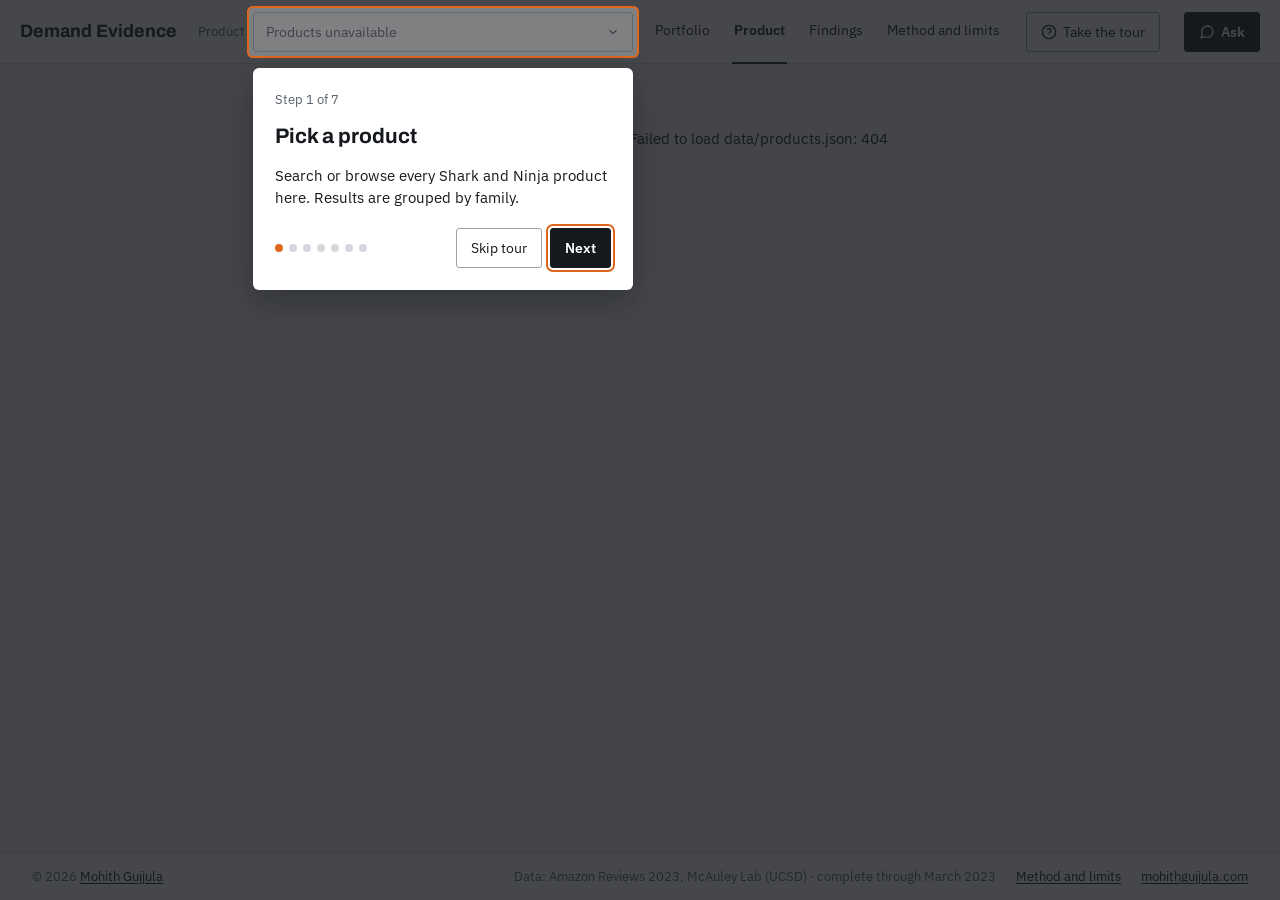
==== web/index.html @ 3b313f07 "Initial public release of Demand Evidence Pipeline, matcher evaluation, event tests, static front en" ====
<!doctype html>
<html lang="en">
<head>
<meta charset="utf-8">
<meta name="viewport" content="width=device-width, initial-scale=1">
<title>Demand Evidence</title>
<meta name="description" content="Evidence of what moved Amazon demand for Shark and Ninja products, and what did not.">
<link rel="preconnect" href="https://fonts.googleapis.com">
<link rel="preconnect" href="https://fonts.gstatic.com" crossorigin>
<link href="https://fonts.googleapis.com/css2?family=Archivo:wght@600;700&family=IBM+Plex+Mono:wght@400;500&family=IBM+Plex+Sans:wght@400;500;600&display=swap" rel="stylesheet">
<link rel="stylesheet" href="app.css?v=202609232241">
</head>
<body>
<div class="app-shell">
  <header class="site-header">
    <span class="wordmark">Demand Evidence</span>
    <div class="picker-slot">
      <div id="picker-root"></div>
    </div>
    <nav class="site-nav" aria-label="Sections">
      <a href="#/" data-route="/">Portfolio</a>
      <a href="#/product" data-route="/product">Product</a>
      <a href="#/findings" data-route="/findings">Findings</a>
      <a href="#/method" data-route="/method">Method and limits</a>
    </nav>
    <button type="button" id="tour-btn" class="btn btn-ghost">
      <svg width="16" height="16" viewBox="0 0 24 24" fill="none" stroke="currentColor" stroke-width="2" aria-hidden="true"><circle cx="12" cy="12" r="10"/><path d="M9.1 9a3 3 0 0 1 5.8 1c0 2-3 2.5-3 4.5"/><path d="M12 17.5h.01"/></svg>
      Take the tour
    </button>
    <button type="button" id="ask-btn" class="btn btn-primary">
      <svg width="16" height="16" viewBox="0 0 24 24" fill="none" stroke="currentColor" stroke-width="2" aria-hidden="true"><path d="M21 11.5a8.38 8.38 0 0 1-.9 3.8 8.5 8.5 0 0 1-7.6 4.7 8.38 8.38 0 0 1-3.8-.9L3 21l1.9-5.7a8.38 8.38 0 0 1-.9-3.8 8.5 8.5 0 0 1 4.7-7.6 8.38 8.38 0 0 1 3.8-.9h.5a8.48 8.48 0 0 1 8 8v.5z"/></svg>
      Ask
    </button>
  </header>

  <main id="page-root" tabindex="-1"></main>

  <footer class="site-footer">
    <span>&copy; 2026 <a href="https://mohithgujjula.com">Mohith Gujjula</a></span>
    <span class="footer-right">
      <span>Data: Amazon Reviews 2023, McAuley Lab (UCSD) &middot; complete through <span id="footer-complete-through">March 2023</span></span>
      <a href="#/method">Method and limits</a>
      <a href="https://mohithgujjula.com">mohithgujjula.com</a>
    </span>
  </footer>
</div>

<div id="chat-root"></div>
<div id="tour-root"></div>

<script type="module" src="app.js?v=202609232241"></script>
</body>
</html>
---- web/app.css ----
:root {
  --ink: #16191D;
  --graphite: #3A4048;
  --steel: #8DBBF0;
  --hairline: #D5D9DE;
  --muted: #58606A;
  --tag-orange: #E0661B;
  --paper: #F4F5F7;
  --hatch: #C3C9D0;
  --white: #ffffff;
  --grey-border: #9AA2AC;
  --row-hover: #EEF0F3;
  --focus: #E0661B;
  --radius-sm: 3px;
  --radius-md: 4px;
  --font-disp: 'Archivo', sans-serif;
  --font-sans: 'IBM Plex Sans', system-ui, sans-serif;
  --font-mono: 'IBM Plex Mono', ui-monospace, monospace;
}

* { box-sizing: border-box; }

html, body {
  margin: 0;
  padding: 0;
  background: var(--paper);
  color: var(--ink);
  font-family: var(--font-sans);
  font-size: 14px;
  line-height: 1.5;
}

body { overflow-x: hidden; }

a { color: var(--ink); text-decoration: underline; text-underline-offset: 2px; }
a:hover { color: var(--tag-orange); }
a:focus-visible,
button:focus-visible,
select:focus-visible,
input:focus-visible,
[tabindex]:focus-visible {
  outline: 2px solid var(--focus);
  outline-offset: 2px;
}

h1, h2, h3 { font-family: var(--font-disp); font-weight: 700; text-wrap: balance; margin: 0; }

.mono { font-family: var(--font-mono); font-variant-numeric: tabular-nums; }

button, select, input {
  font-family: var(--font-sans);
  font-size: 14px;
  color: var(--ink);
}

select, input[type="text"], input[type="search"], input[type="email"] {
  height: 40px;
  border: 1px solid var(--grey-border);
  border-radius: var(--radius-sm);
  background: var(--white);
  padding: 0 10px;
}

button {
  height: 40px;
  border-radius: var(--radius-sm);
  cursor: pointer;
  background: var(--white);
  border: 1px solid var(--grey-border);
}
button:disabled { cursor: not-allowed; opacity: 0.6; }

svg text { user-select: none; }

/* ---------- shell ---------- */
.app-shell {
  min-height: 100vh;
  display: flex;
  flex-direction: column;
}

.site-header {
  height: 64px;
  flex-shrink: 0;
  display: flex;
  align-items: center;
  gap: 24px;
  padding: 0 20px;
  background: var(--white);
  border-bottom: 1px solid var(--hairline);
  position: sticky;
  top: 0;
  z-index: 30;
}

.wordmark { font-family: var(--font-disp); font-size: 18px; font-weight: 700; white-space: nowrap; }

.picker-slot { flex-grow: 1; display: flex; justify-content: center; min-width: 0; }

.site-nav { display: flex; gap: 20px; }
.site-nav a {
  height: 64px;
  display: flex;
  align-items: center;
  padding: 0 2px;
  text-decoration: none;
  font-size: 14px;
  font-weight: 400;
  border-bottom: 2px solid transparent;
  white-space: nowrap;
}
.site-nav a:hover { color: var(--tag-orange); }
.site-nav a.active { font-weight: 600; border-bottom-color: var(--ink); color: var(--ink); }

.btn { display: inline-flex; align-items: center; gap: 6px; padding: 0 14px; white-space: nowrap; }
.btn-ghost { background: var(--white); border: 1px solid var(--grey-border); color: var(--ink); }
.btn-primary { background: var(--ink); border: 1px solid var(--ink); color: var(--white); font-weight: 600; }
.btn-primary:hover { background: #262b32; }

#page-root { flex-grow: 1; padding: 24px 32px 40px; max-width: 1600px; width: 100%; margin: 0 auto; }
#page-root:focus { outline: none; }

.site-footer {
  height: auto;
  min-height: 48px;
  flex-shrink: 0;
  display: flex;
  align-items: center;
  justify-content: space-between;
  gap: 12px;
  flex-wrap: wrap;
  padding: 10px 32px;
  background: var(--white);
  border-top: 1px solid var(--hairline);
  font-size: 13px;
  color: var(--muted);
}
.footer-right { display: flex; gap: 20px; flex-wrap: wrap; }

/* ---------- product picker (combobox) ---------- */
.picker-wrap { position: relative; display: flex; align-items: center; gap: 8px; }
.picker-label { font-size: 13px; color: var(--muted); white-space: nowrap; }
.picker-btn {
  width: 380px;
  max-width: 46vw;
  display: flex;
  align-items: center;
  justify-content: space-between;
  gap: 8px;
  padding: 0 12px;
  border: 1px solid var(--grey-border);
  background: var(--white);
  text-align: left;
}
.picker-btn span.picker-btn-label { overflow: hidden; text-overflow: ellipsis; white-space: nowrap; }
.picker-btn[aria-expanded="true"] { border-color: var(--ink); }

.picker-panel[hidden] { display: none; }
.picker-panel {
  position: absolute;
  top: calc(100% + 4px);
  left: 61px;
  width: 420px;
  max-width: 90vw;
  max-height: 70vh;
  background: var(--white);
  border: 1px solid var(--hairline);
  border-radius: var(--radius-md);
  box-shadow: 0 8px 24px rgba(0,0,0,0.16);
  display: flex;
  flex-direction: column;
  z-index: 40;
}
.picker-search-area { padding: 12px; border-bottom: 1px solid var(--hairline); display: flex; flex-direction: column; gap: 8px; flex-shrink: 0; }
.picker-search-label { font-size: 13px; font-weight: 600; }
.picker-search-area input[type="search"] { width: 100%; }
.picker-filters { display: flex; gap: 16px; font-size: 13px; }
.picker-filters label { display: flex; align-items: center; gap: 6px; cursor: pointer; }
.picker-filters input { width: 16px; height: 16px; margin: 0; accent-color: var(--ink); }

.picker-list { overflow-y: auto; padding-bottom: 8px; }
.picker-list-head { display: flex; justify-content: space-between; padding: 8px 16px 0; font-size: 12px; color: var(--muted); }
.picker-group-label { padding: 10px 16px 4px; font-size: 13px; font-weight: 600; color: var(--muted); }
.picker-option {
  display: flex;
  justify-content: space-between;
  gap: 16px;
  padding: 8px 16px;
  background: var(--white);
  border-left: 3px solid transparent;
  cursor: pointer;
}
.picker-option:hover { background: var(--row-hover); }
.picker-option[aria-selected="true"] { background: var(--row-hover); border-left-color: var(--tag-orange); }
.picker-option-title { font-size: 14px; overflow: hidden; text-overflow: ellipsis; white-space: nowrap; }
.picker-option-count { font-size: 13px; color: var(--muted); flex-shrink: 0; }
.picker-refine { padding: 10px 16px 0; font-size: 13px; color: var(--muted); }
.picker-empty { padding: 16px; font-size: 13px; color: var(--muted); }

/* ---------- generic building blocks ---------- */
.card {
  background: var(--white);
  border: 1px solid var(--hairline);
  border-radius: var(--radius-md);
  padding: 18px 16px 12px;
}

.stat-tile {
  background: var(--white);
  border: 1px solid var(--hairline);
  border-radius: var(--radius-md);
  padding: 16px;
  display: flex;
  flex-direction: column;
  gap: 4px;
}
.stat-tile .stat-label { font-size: 13px; color: var(--muted); }
.stat-tile .stat-value { font-size: 26px; }
.stat-tile .stat-note { font-size: 12px; color: var(--muted); }
.stat-tile.stat-highlight { border-color: var(--tag-orange); }

.legend-row { display: flex; gap: 18px; margin-left: 12px; font-size: 12px; color: var(--muted); flex-wrap: wrap; }
.legend-swatch { display: inline-flex; align-items: center; gap: 6px; }
.legend-dot { width: 10px; height: 10px; display: inline-block; }
.legend-dash { width: 14px; border-top: 1.5px dashed var(--tag-orange); display: inline-block; }

/* verdict tag ("inspection tag" signature element) */
.verdict-tag {
  display: inline-flex;
  align-items: center;
  gap: 8px;
  height: 26px;
  padding: 0 12px 0 8px;
  border: 1.5px solid var(--tag-orange);
  border-radius: 2px 12px 12px 2px;
  background: var(--white);
  white-space: nowrap;
}
.verdict-tag .verdict-punch {
  width: 8px;
  height: 8px;
  border-radius: 50%;
  border: 1.5px solid var(--tag-orange);
  box-sizing: border-box;
  flex-shrink: 0;
}
.verdict-tag .verdict-label { font-size: 13px; font-weight: 600; color: var(--ink); }
.verdict-tag.verdict-not-enough { border-color: var(--grey-border); }
.verdict-tag.verdict-not-enough .verdict-punch { border-color: var(--grey-border); }
.verdict-tag.verdict-lg { height: 30px; }
.verdict-tag.verdict-lg .verdict-label { font-size: 14px; }

/* ---------- portfolio page ---------- */
.portfolio-title { font-size: 26px; margin-bottom: 16px; max-width: 1100px; }
.families-head { display: flex; justify-content: space-between; align-items: flex-end; gap: 16px; flex-wrap: wrap; margin: 24px 0 12px; }
.families-head h2 { font-size: 17px; }
.families-table-wrap { overflow-x: auto; }
table.families-table { background: var(--white); border: 1px solid var(--hairline); border-radius: var(--radius-md); border-collapse: collapse; width: 100%; font-size: 14px; min-width: 640px; }
table.families-table th { padding: 10px 12px; font-weight: 600; text-align: left; background: var(--paper); }
table.families-table th.num, table.families-table td.num { text-align: right; }
table.families-table td { padding: 10px 12px; border-top: 1px solid var(--hairline); }
table.families-table tbody tr { cursor: pointer; }
table.families-table tbody tr:hover { background: var(--row-hover); }
table.families-table tbody tr:focus-visible { outline: 2px solid var(--focus); outline-offset: -2px; }

.filter-row { display: flex; align-items: center; gap: 8px; font-size: 13px; color: var(--muted); }

/* ---------- product page ---------- */
.product-layout { display: flex; gap: 24px; align-items: flex-start; flex-wrap: wrap; }
.product-main { flex: 1 1 640px; min-width: 0; display: flex; flex-direction: column; gap: 16px; }
.product-rail { width: 340px; flex-shrink: 0; display: flex; flex-direction: column; gap: 8px; }

.product-heading { display: flex; flex-direction: column; gap: 6px; }
.product-heading h1 { font-size: 32px; }
.product-meta { font-size: 14px; color: var(--muted); display: flex; gap: 18px; flex-wrap: wrap; }

.controls-row { display: flex; gap: 24px; align-items: center; flex-wrap: wrap; }
.controls-fieldset { border: none; margin: 0; padding: 0; display: flex; align-items: center; gap: 16px; flex-wrap: wrap; }
.controls-fieldset legend { float: left; margin-right: 4px; font-size: 13px; color: var(--muted); padding: 0; }
.channel-check { display: flex; align-items: center; gap: 8px; font-size: 14px; cursor: pointer; }
.channel-check input { width: 18px; height: 18px; margin: 0; accent-color: var(--ink); }
.channel-swatch { width: 10px; height: 10px; display: inline-block; }

.range-group { display: flex; align-items: center; gap: 8px; flex-wrap: wrap; }
.range-group label { font-size: 13px; color: var(--muted); }
.range-group select { width: 168px; }

.switch-group { display: flex; align-items: center; gap: 10px; font-size: 14px; }
.switch-label-off { font-weight: 400; }
.switch-label-on { font-weight: 600; }
.switch {
  /* Two equal options, not on/off: the track looks the same either way; only the knob position and bold label change. */
  width: 48px; height: 26px; padding: 0; border: 1.5px solid var(--ink); border-radius: 13px;
  background: var(--white); position: relative; flex-shrink: 0;
}
.switch .switch-knob {
  position: absolute; top: 2px; left: 2px; width: 19px; height: 19px;
  border-radius: 50%; background: var(--ink); transition: left 0.15s ease;
  display: flex; align-items: center; justify-content: center; color: var(--white);
}
.switch .switch-knob svg { width: 12px; height: 12px; }
.switch[aria-checked="true"] .switch-knob { left: 24px; }
@media (prefers-reduced-motion: reduce) { .switch .switch-knob { transition: none; } }

.chart-card h2 { font-size: 17px; margin-left: 12px; }
.chart-card .card-sub { font-size: 13px; color: var(--muted); margin: 0 0 0 12px; }
/* Charts are fluid SVG (viewBox + width:100%) and never need to scroll. */
.hint-text { font-size: 12px; color: var(--muted); margin: 4px 0 0 12px; }

.rating-row-head { display: flex; justify-content: space-between; align-items: center; margin: 4px 12px 0; flex-wrap: wrap; gap: 8px; }
.rating-row-head .rr-title { font-size: 13px; font-weight: 600; }
.rating-row-head .rr-note { font-size: 12px; color: var(--muted); display: flex; align-items: center; gap: 6px; }
.rr-dot { width: 8px; height: 8px; border-radius: 50%; background: var(--tag-orange); display: inline-block; }

.rail-intro { font-size: 13px; color: var(--muted); }
.event-item { display: flex; flex-direction: column; gap: 10px; padding: 16px 0; border-top: 1px solid var(--hairline); }
.event-item .event-head { display: flex; justify-content: space-between; align-items: center; gap: 12px; flex-wrap: wrap; }
.event-item .event-title { font-size: 15px; font-weight: 600; }
.event-item .event-sub { font-size: 13px; color: var(--muted); }
.event-item .event-change-row { display: flex; justify-content: space-between; align-items: baseline; gap: 8px; }
.event-item .event-change-range { font-size: 12px; color: var(--muted); text-align: right; margin-top: -6px; }
.event-item .event-reason { font-size: 13px; color: var(--muted); }
.event-item a.event-link { font-size: 13px; font-weight: 500; }

.not-testable { border-top: 1px solid var(--hairline); padding-top: 14px; display: flex; flex-direction: column; gap: 6px; }
.not-testable-title { font-size: 13px; font-weight: 600; }
.honest-note { font-size: 13px; color: var(--muted); }

.listings-disclosure { border-top: 1px solid var(--hairline); padding-top: 14px; }
.listings-disclosure summary { cursor: pointer; font-size: 13px; font-weight: 600; }
.listings-table { width: 100%; border-collapse: collapse; font-size: 13px; margin-top: 8px; }
.listings-table th, .listings-table td { text-align: left; padding: 6px 4px; border-top: 1px solid var(--hairline); }

.empty-state, .error-state { padding: 40px 20px; text-align: center; color: var(--muted); font-size: 15px; }
.error-state { color: var(--ink); }

/* ---------- event page ---------- */
.event-layout { display: flex; gap: 24px; align-items: flex-start; flex-wrap: wrap; }
.event-setup {
  width: 300px; flex-shrink: 0;
  display: flex; flex-direction: column; gap: 16px;
  background: var(--white); border: 1px solid var(--hairline); border-radius: var(--radius-md);
  padding: 20px;
}
.event-setup h2 { font-size: 18px; }
.field-group { display: flex; flex-direction: column; gap: 6px; }
.field-group label { font-size: 13px; font-weight: 600; }
.field-note { font-size: 12px; color: var(--muted); }
.event-main { flex: 1 1 600px; min-width: 0; display: flex; flex-direction: column; gap: 16px; }
.breadcrumb { font-size: 13px; color: var(--muted); }
.breadcrumb a { color: var(--muted); }
.event-headline-row { display: flex; justify-content: space-between; align-items: flex-start; gap: 24px; flex-wrap: wrap; }
.event-headline-row h1 { font-size: 28px; max-width: 640px; }
.stat-grid { display: grid; grid-template-columns: repeat(auto-fit, minmax(200px, 1fr)); gap: 16px; }
.caution-list { display: flex; flex-direction: column; gap: 8px; margin: 0; padding-left: 20px; font-size: 13px; color: var(--muted); }

/* ---------- findings page ---------- */
.findings-question { background: var(--white); border: 1px solid var(--hairline); border-radius: var(--radius-md); padding: 20px; display: flex; flex-direction: column; gap: 10px; margin-bottom: 20px; }
.findings-question .fq-head { display: flex; justify-content: space-between; align-items: flex-start; gap: 16px; flex-wrap: wrap; }
.findings-question h2 { font-size: 19px; max-width: 700px; font-weight: 700; }
.findings-subtitle { margin: 4px 0 0; font-size: 14px; font-weight: 400; font-family: var(--font-sans); color: var(--muted); max-width: 700px; text-transform: none; }
.findings-meta { font-size: 13px; color: var(--muted); }
.findings-explain { font-size: 14px; line-height: 1.6; max-width: 860px; }
.findings-closing { font-size: 14px; line-height: 1.6; max-width: 860px; color: var(--muted); margin-top: 8px; }

/* ---------- method page ---------- */
.method-intro { max-width: 900px; }
.method-intro p { font-size: 15px; color: var(--muted); }
.method-section { display: grid; grid-template-columns: 220px minmax(0,1fr); gap: 24px; padding: 28px 0; border-top: 1px solid var(--hairline); }
.method-section h2 { font-size: 20px; }
.method-body { display: flex; flex-direction: column; gap: 12px; font-size: 15px; line-height: 1.6; max-width: 860px; }
.method-body ul, .method-body ol { margin: 0; padding-left: 20px; display: flex; flex-direction: column; gap: 6px; }
.method-body table { border-collapse: collapse; width: 100%; font-size: 14px; background: var(--white); border: 1px solid var(--hairline); border-radius: var(--radius-md); }
.method-body table td { padding: 10px 14px; border-top: 1px solid var(--hairline); }
.method-body table td.num { text-align: right; }
.method-body dl { margin: 0; display: grid; grid-template-columns: 200px minmax(0,1fr); gap: 8px 16px; }
.method-body dt { font-weight: 600; }
.method-body dd { margin: 0; }
@media (max-width: 700px) { .method-section { grid-template-columns: 1fr; } }

/* ---------- chat drawer ---------- */
.chat-overlay {
  position: fixed; inset: 0; background: rgba(22,25,29,0.35); z-index: 50;
}
.chat-drawer {
  position: fixed; top: 0; right: 0; height: 100%; width: 420px; max-width: 100vw;
  background: var(--white); border-left: 1px solid var(--hairline);
  box-shadow: -8px 0 24px rgba(0,0,0,0.15);
  display: flex; flex-direction: column; z-index: 51;
}
@media (max-width: 700px) { .chat-drawer { width: 100vw; } }
.chat-header { display: flex; align-items: center; justify-content: space-between; padding: 16px 20px; border-bottom: 1px solid var(--hairline); flex-shrink: 0; }
.chat-header h2 { font-size: 17px; }
.chat-close { border: none; background: transparent; width: 32px; height: 32px; padding: 0; display: flex; align-items: center; justify-content: center; }
.chat-body { flex-grow: 1; overflow-y: auto; padding: 16px 20px; display: flex; flex-direction: column; gap: 14px; }
.chat-msg { display: flex; flex-direction: column; gap: 4px; max-width: 92%; }
.chat-msg.user { align-self: flex-end; align-items: flex-end; }
.chat-msg.assistant { align-self: flex-start; align-items: flex-start; }
.chat-bubble { padding: 10px 12px; border-radius: var(--radius-md); font-size: 14px; line-height: 1.5; white-space: pre-wrap; }
.chat-msg.user .chat-bubble { background: var(--ink); color: var(--white); }
.chat-msg.assistant .chat-bubble { background: var(--paper); border: 1px solid var(--hairline); }
.chat-msg.system .chat-bubble { background: var(--paper); border: 1px solid var(--hairline); color: var(--muted); font-size: 13px; }
.chat-tools { font-size: 12px; color: var(--muted); }
.chat-tools summary { cursor: pointer; }
.chat-view-chip { display: flex; align-items: center; justify-content: space-between; gap: 8px; padding: 8px 10px; background: var(--paper); border: 1px solid var(--hairline); border-radius: var(--radius-sm); font-size: 12px; margin-top: 4px; }
.chat-view-chip button { height: 26px; padding: 0 10px; font-size: 12px; }
.chat-suggestions { display: flex; flex-direction: column; gap: 6px; padding: 0 20px 12px; flex-shrink: 0; }
.chat-chip {
  width: 100%;
  border: 1px solid var(--hairline);
  background: var(--white);
  border-radius: 3px;
  height: auto;
  padding: 9px 12px;
  font-size: 13px;
  text-align: left;
  display: block;
}
.chat-chip:hover { border-color: var(--tag-orange); color: var(--tag-orange); }
.chat-input-row { border-top: 1px solid var(--hairline); padding: 12px 20px; display: flex; flex-direction: column; gap: 6px; flex-shrink: 0; }
.chat-input-area { display: flex; gap: 8px; align-items: flex-end; }
.chat-input-area textarea {
  flex-grow: 1; resize: none; font-family: var(--font-sans); font-size: 14px;
  border: 1px solid var(--grey-border); border-radius: var(--radius-sm); padding: 8px 10px; max-height: 100px;
}
.chat-counter { font-size: 11px; color: var(--muted); text-align: right; }
.chat-offline-note { font-size: 13px; color: var(--muted); padding: 8px 20px 16px; }

/* ---------- guided tour ---------- */
.tour-dim { position: fixed; inset: 0; background: rgba(22,25,29,0.55); z-index: 60; }
.tour-cutout {
  position: fixed; z-index: 61; border-radius: 6px;
  box-shadow: 0 0 0 2000px rgba(22,25,29,0.55);
  border: 2px solid var(--tag-orange);
  pointer-events: none;
}
.tour-card {
  position: fixed; z-index: 62; width: 380px; max-width: 92vw;
  background: var(--white); border-radius: 6px; padding: 22px;
  display: flex; flex-direction: column; gap: 12px;
  box-shadow: 0 12px 32px rgba(0,0,0,0.25);
}
.tour-step-label { font-size: 13px; color: var(--muted); }
.tour-card h2 { font-size: 21px; }
.tour-card p { margin: 0; font-size: 15px; line-height: 1.5; }
.tour-card p.tour-sub { font-size: 14px; color: var(--muted); }
.tour-footer { display: flex; align-items: center; justify-content: space-between; margin-top: 6px; flex-wrap: wrap; gap: 10px; }
.tour-dots { display: flex; gap: 6px; }
.tour-dot { width: 8px; height: 8px; border-radius: 50%; background: var(--hairline); }
.tour-dot.active { background: var(--tag-orange); }
.tour-actions { display: flex; gap: 8px; }
.tour-actions button { padding: 0 14px; }
.tour-card[hidden], .tour-dim[hidden], .tour-cutout[hidden] { display: none; }

@media (max-width: 900px) {
  .product-rail { width: 100%; }
  .event-setup { width: 100%; }
}

@media (max-width: 700px) {
  #page-root { padding: 16px; }
  .site-header { flex-wrap: wrap; height: auto; padding: 10px 16px; gap: 12px; }
  .site-header .picker-slot { order: 3; width: 100%; }
  .site-nav { order: 4; width: 100%; justify-content: space-between; }
  .site-footer { padding: 12px 16px; flex-direction: column; align-items: flex-start; }
  .picker-btn { width: 100%; max-width: none; }
  .picker-panel { left: 0; width: 100%; }
}

@media (prefers-reduced-motion: reduce) {
  * { animation-duration: 0.001ms !important; transition-duration: 0.001ms !important; }
}

/* Chart hover/focus targets: no default (thick, rounded) focus ring on click; keyboard focus gets a thin square outline. */
svg [tabindex]:focus { outline: none; }
svg [tabindex]:focus-visible { outline: none; stroke: var(--focus); stroke-width: 1.5; }
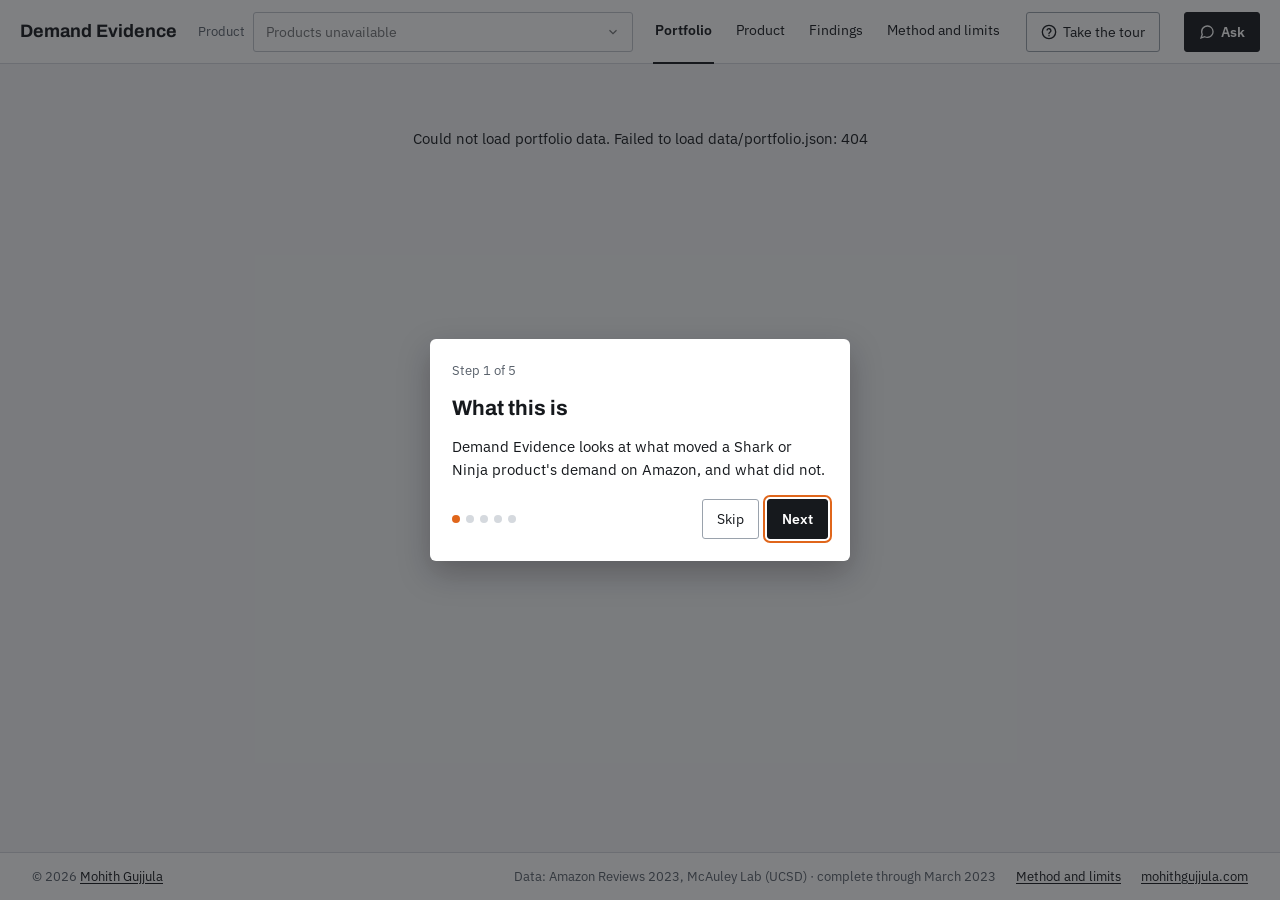
==== commit c9e33012: "Intro carousel, cases worth a closer look, find_cases tool, sortable portfolio, real rating mode, de" ====
--- a/web/index.html
+++ b/web/index.html
@@ -8,7 +8,7 @@
 <link rel="preconnect" href="https://fonts.googleapis.com">
 <link rel="preconnect" href="https://fonts.gstatic.com" crossorigin>
 <link href="https://fonts.googleapis.com/css2?family=Archivo:wght@600;700&family=IBM+Plex+Mono:wght@400;500&family=IBM+Plex+Sans:wght@400;500;600&display=swap" rel="stylesheet">
-<link rel="stylesheet" href="app.css?v=202609232241">
+<link rel="stylesheet" href="app.css?v=202609232353">
 </head>
 <body>
 <div class="app-shell">
@@ -24,7 +24,7 @@
       <a href="#/method" data-route="/method">Method and limits</a>
     </nav>
     <button type="button" id="tour-btn" class="btn btn-ghost">
-      <svg width="16" height="16" viewBox="0 0 24 24" fill="none" stroke="currentColor" stroke-width="2" aria-hidden="true"><circle cx="12" cy="12" r="10"/><path d="M9.1 9a3 3 0 0 1 5.8 1c0 2-3 2.5-3 4.5"/><path d="M12 17.5h.01"/></svg>
+      <svg width="16" height="16" viewBox="0 0 24 24" fill="none" stroke="currentColor" stroke-width="2" stroke-linecap="round" stroke-linejoin="round" aria-hidden="true"><circle cx="12" cy="12" r="10"/><path d="M9.1 9a3 3 0 0 1 5.8 1c0 2-3 2.5-3 4.5"/><circle cx="12" cy="17.6" r="1.15" fill="currentColor" stroke="none"/></svg>
       Take the tour
     </button>
     <button type="button" id="ask-btn" class="btn btn-primary">
@@ -47,7 +47,8 @@
 
 <div id="chat-root"></div>
 <div id="tour-root"></div>
+<div id="carousel-root"></div>
 
-<script type="module" src="app.js?v=202609232241"></script>
+<script type="module" src="app.js?v=202609232353"></script>
 </body>
 </html>
--- a/web/app.css
+++ b/web/app.css
@@ -256,8 +256,16 @@
 .families-head h2 { font-size: 17px; }
 .families-table-wrap { overflow-x: auto; }
 table.families-table { background: var(--white); border: 1px solid var(--hairline); border-radius: var(--radius-md); border-collapse: collapse; width: 100%; font-size: 14px; min-width: 640px; }
-table.families-table th { padding: 10px 12px; font-weight: 600; text-align: left; background: var(--paper); }
+table.families-table th { padding: 0; font-weight: 600; text-align: left; background: var(--paper); }
 table.families-table th.num, table.families-table td.num { text-align: right; }
+table.families-table th .sort-btn {
+  width: 100%; height: auto; border: none; background: transparent; border-radius: 0;
+  padding: 10px 12px; font-weight: 600; font-size: 14px; color: var(--ink);
+  display: flex; align-items: center; gap: 6px; cursor: pointer;
+}
+table.families-table th.num .sort-btn { justify-content: flex-end; flex-direction: row-reverse; }
+table.families-table th .sort-btn:hover { color: var(--tag-orange); }
+table.families-table th .sort-btn svg { flex-shrink: 0; }
 table.families-table td { padding: 10px 12px; border-top: 1px solid var(--hairline); }
 table.families-table tbody tr { cursor: pointer; }
 table.families-table tbody tr:hover { background: var(--row-hover); }
@@ -304,6 +312,7 @@
 
 .chart-card h2 { font-size: 17px; margin-left: 12px; }
 .chart-card .card-sub { font-size: 13px; color: var(--muted); margin: 0 0 0 12px; }
+.chart-subject { font-size: 13px; font-weight: 400; font-family: var(--font-sans); color: var(--muted); margin: -4px 0 4px 12px; text-transform: none; }
 /* Charts are fluid SVG (viewBox + width:100%) and never need to scroll. */
 .hint-text { font-size: 12px; color: var(--muted); margin: 4px 0 0 12px; }
 
@@ -362,6 +371,26 @@
 .findings-meta { font-size: 13px; color: var(--muted); }
 .findings-explain { font-size: 14px; line-height: 1.6; max-width: 860px; }
 .findings-closing { font-size: 14px; line-height: 1.6; max-width: 860px; color: var(--muted); margin-top: 8px; }
+
+/* ---------- cases (Findings page) ---------- */
+.case-group { background: var(--white); border: 1px solid var(--hairline); border-radius: var(--radius-md); padding: 20px; display: flex; flex-direction: column; gap: 12px; margin-bottom: 20px; }
+.case-group h3 { font-size: 17px; }
+.segmented { display: inline-flex; border: 1px solid var(--grey-border); border-radius: 3px; overflow: hidden; width: fit-content; }
+.segmented-btn { height: 34px; padding: 0 14px; border: none; border-radius: 0; background: var(--white); color: var(--ink); font-size: 13px; font-weight: 500; cursor: pointer; }
+.segmented-btn + .segmented-btn { border-left: 1px solid var(--grey-border); }
+.segmented-btn.active { background: var(--ink); color: var(--white); }
+.case-headline { font-size: 15px; font-weight: 600; margin: 0; }
+.case-list { display: flex; flex-direction: column; }
+.case-row { display: flex; align-items: center; justify-content: space-between; gap: 16px; padding: 12px 0; border-top: 1px solid var(--hairline); flex-wrap: wrap; }
+.case-info { display: flex; align-items: baseline; gap: 10px; flex-wrap: wrap; min-width: 0; }
+.case-model { font-weight: 700; font-size: 14px; }
+.case-title { font-size: 13px; color: var(--muted); overflow: hidden; text-overflow: ellipsis; white-space: nowrap; max-width: 320px; }
+.case-month { font-size: 13px; color: var(--muted); }
+.case-flag { font-size: 12px; color: var(--tag-orange); border: 1px solid var(--tag-orange); border-radius: 3px; padding: 2px 8px; }
+.case-change { display: flex; flex-direction: column; align-items: flex-end; gap: 2px; flex-shrink: 0; }
+.case-change-value { font-size: 14px; }
+.case-change-range { font-size: 12px; color: var(--muted); }
+.case-more { align-self: flex-start; margin-top: 4px; border-radius: 3px; }
 
 /* ---------- method page ---------- */
 .method-intro { max-width: 900px; }
@@ -452,6 +481,13 @@
 .tour-actions button { padding: 0 14px; }
 .tour-card[hidden], .tour-dim[hidden], .tour-cutout[hidden] { display: none; }
 
+/* ---------- intro carousel (centered, not pointing at anything) ---------- */
+.carousel-card {
+  left: 50%; top: 50%; transform: translate(-50%, -50%);
+  width: 420px;
+}
+.carousel-card[hidden] { display: none; }
+
 @media (max-width: 900px) {
   .product-rail { width: 100%; }
   .event-setup { width: 100%; }
@@ -474,3 +510,7 @@
 /* Chart hover/focus targets: no default (thick, rounded) focus ring on click; keyboard focus gets a thin square outline. */
 svg [tabindex]:focus { outline: none; }
 svg [tabindex]:focus-visible { outline: none; stroke: var(--focus); stroke-width: 1.5; }
+
+.untested-group { border-top: 1px solid var(--hairline); padding: 12px 0; }
+.untested-group > summary { cursor: pointer; font-size: 14px; color: var(--muted); }
+.untested-group[open] > summary { margin-bottom: 8px; }
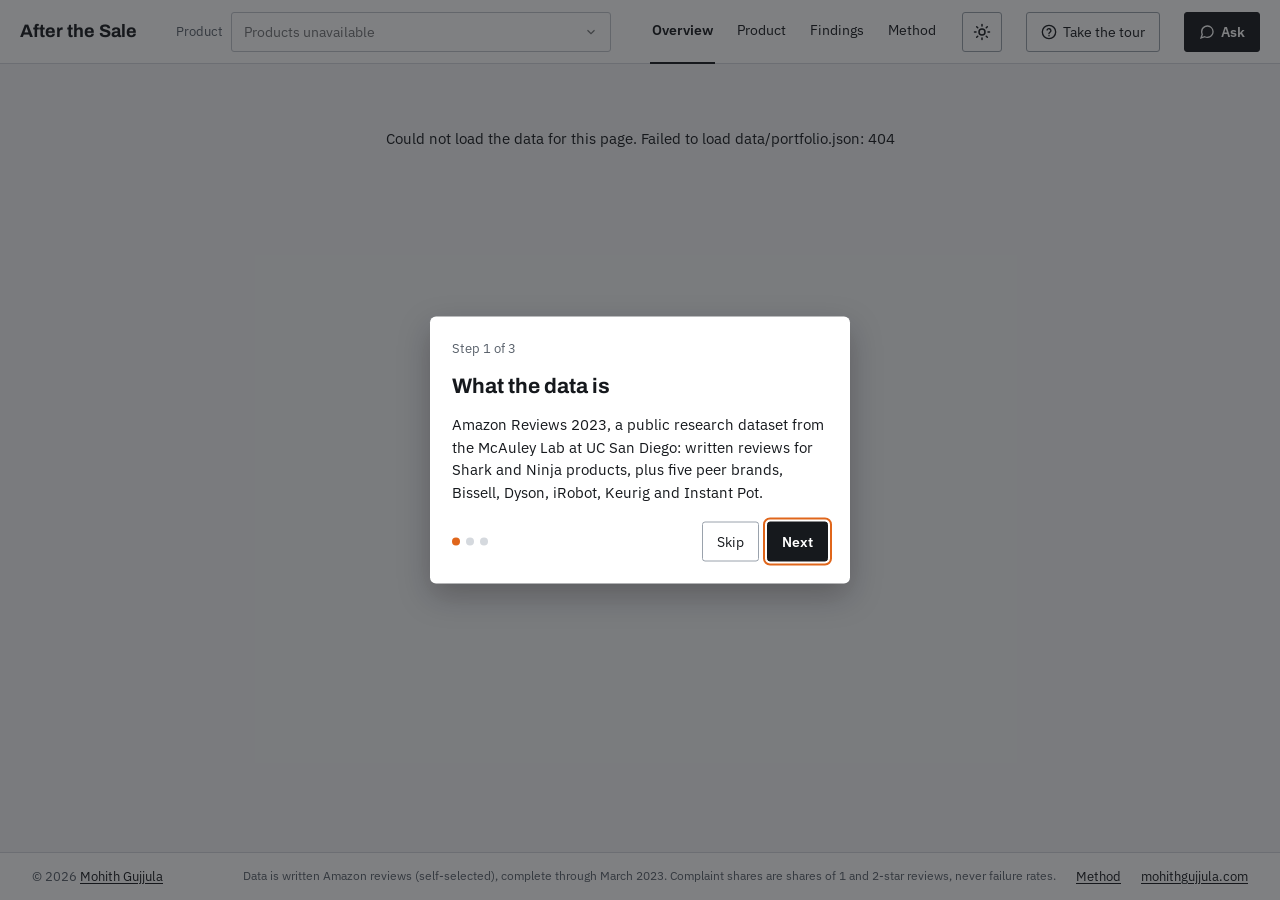
==== commit 3a2eb0d2: "Reframe as After the Sale: post-purchase quality vs peer brands Adds peer brands (Bissell, Dyson, iR" ====
--- a/web/index.html
+++ b/web/index.html
@@ -3,26 +3,30 @@
 <head>
 <meta charset="utf-8">
 <meta name="viewport" content="width=device-width, initial-scale=1">
-<title>Demand Evidence</title>
-<meta name="description" content="Evidence of what moved Amazon demand for Shark and Ninja products, and what did not.">
+<title>After the Sale</title>
+<meta name="description" content="What Shark and Ninja owners report after they buy, compared with Bissell, Dyson, iRobot, Keurig and Instant Pot.">
 <link rel="preconnect" href="https://fonts.googleapis.com">
 <link rel="preconnect" href="https://fonts.gstatic.com" crossorigin>
 <link href="https://fonts.googleapis.com/css2?family=Archivo:wght@600;700&family=IBM+Plex+Mono:wght@400;500&family=IBM+Plex+Sans:wght@400;500;600&display=swap" rel="stylesheet">
-<link rel="stylesheet" href="app.css?v=202609232353">
+<link rel="stylesheet" href="app.css?v=202609240159">
 </head>
 <body>
 <div class="app-shell">
   <header class="site-header">
-    <span class="wordmark">Demand Evidence</span>
+    <span class="wordmark">After the Sale</span>
     <div class="picker-slot">
       <div id="picker-root"></div>
     </div>
     <nav class="site-nav" aria-label="Sections">
-      <a href="#/" data-route="/">Portfolio</a>
+      <a href="#/" data-route="/">Overview</a>
       <a href="#/product" data-route="/product">Product</a>
       <a href="#/findings" data-route="/findings">Findings</a>
-      <a href="#/method" data-route="/method">Method and limits</a>
+      <a href="#/method" data-route="/method">Method</a>
     </nav>
+    <button type="button" id="theme-toggle" class="btn btn-ghost theme-toggle" aria-label="Switch to dark theme">
+      <svg class="icon-sun" width="18" height="18" viewBox="0 0 24 24" fill="none" stroke="currentColor" stroke-width="2" stroke-linecap="round" aria-hidden="true"><circle cx="12" cy="12" r="4"/><path d="M12 2v2M12 20v2M4.9 4.9l1.4 1.4M17.7 17.7l1.4 1.4M2 12h2M20 12h2M4.9 19.1l1.4-1.4M17.7 6.3l1.4-1.4"/></svg>
+      <svg class="icon-moon" width="18" height="18" viewBox="0 0 24 24" fill="none" stroke="currentColor" stroke-width="2" stroke-linecap="round" stroke-linejoin="round" aria-hidden="true"><path d="M21 12.8A9 9 0 1 1 11.2 3a7 7 0 0 0 9.8 9.8z"/></svg>
+    </button>
     <button type="button" id="tour-btn" class="btn btn-ghost">
       <svg width="16" height="16" viewBox="0 0 24 24" fill="none" stroke="currentColor" stroke-width="2" stroke-linecap="round" stroke-linejoin="round" aria-hidden="true"><circle cx="12" cy="12" r="10"/><path d="M9.1 9a3 3 0 0 1 5.8 1c0 2-3 2.5-3 4.5"/><circle cx="12" cy="17.6" r="1.15" fill="currentColor" stroke="none"/></svg>
       Take the tour
@@ -38,8 +42,8 @@
   <footer class="site-footer">
     <span>&copy; 2026 <a href="https://mohithgujjula.com">Mohith Gujjula</a></span>
     <span class="footer-right">
-      <span>Data: Amazon Reviews 2023, McAuley Lab (UCSD) &middot; complete through <span id="footer-complete-through">March 2023</span></span>
-      <a href="#/method">Method and limits</a>
+      <span class="data-note">Data is written Amazon reviews (self-selected), complete through <span id="footer-complete-through">March 2023</span>. Complaint shares are shares of 1 and 2-star reviews, never failure rates.</span>
+      <a href="#/method">Method</a>
       <a href="https://mohithgujjula.com">mohithgujjula.com</a>
     </span>
   </footer>
@@ -49,6 +53,6 @@
 <div id="tour-root"></div>
 <div id="carousel-root"></div>
 
-<script type="module" src="app.js?v=202609232353"></script>
+<script type="module" src="app.js?v=202609240159"></script>
 </body>
 </html>
--- a/web/app.css
+++ b/web/app.css
@@ -2,6 +2,7 @@
   --ink: #16191D;
   --graphite: #3A4048;
   --steel: #8DBBF0;
+  --peer: #A2673C;
   --hairline: #D5D9DE;
   --muted: #58606A;
   --tag-orange: #E0661B;
@@ -11,11 +12,47 @@
   --grey-border: #9AA2AC;
   --row-hover: #EEF0F3;
   --focus: #E0661B;
+  --highlight-bg: #FBEFE3;
   --radius-sm: 3px;
   --radius-md: 4px;
   --font-disp: 'Archivo', sans-serif;
   --font-sans: 'IBM Plex Sans', system-ui, sans-serif;
   --font-mono: 'IBM Plex Mono', ui-monospace, monospace;
+}
+
+:root[data-theme="dark"] {
+  --ink: #E9ECF1;
+  --graphite: #B7BFC9;
+  --steel: #8DBBF0;
+  --peer: #D89A63;
+  --hairline: #333A44;
+  --muted: #9AA4B2;
+  --tag-orange: #FF8A45;
+  --paper: #14171B;
+  --hatch: #3A424D;
+  --white: #1E2329;
+  --grey-border: #4A525E;
+  --row-hover: #262C33;
+  --focus: #FF8A45;
+  --highlight-bg: #3A2C1E;
+}
+
+@media (prefers-color-scheme: dark) {
+  :root:not([data-theme="light"]):not([data-theme="dark"]) {
+    --ink: #E9ECF1;
+    --graphite: #B7BFC9;
+    --steel: #8DBBF0;
+    --peer: #D89A63;
+    --hairline: #333A44;
+    --muted: #9AA4B2;
+    --tag-orange: #FF8A45;
+    --paper: #14171B;
+    --hatch: #3A424D;
+    --white: #1E2329;
+    --grey-border: #4A525E;
+    --row-hover: #262C33;
+    --highlight-bg: #3A2C1E;
+  }
 }
 
 * { box-sizing: border-box; }
@@ -115,7 +152,20 @@
 .btn { display: inline-flex; align-items: center; gap: 6px; padding: 0 14px; white-space: nowrap; }
 .btn-ghost { background: var(--white); border: 1px solid var(--grey-border); color: var(--ink); }
 .btn-primary { background: var(--ink); border: 1px solid var(--ink); color: var(--white); font-weight: 600; }
-.btn-primary:hover { background: #262b32; }
+.btn-primary:hover { filter: brightness(1.15); }
+
+.theme-toggle {
+  width: 40px;
+  padding: 0;
+  display: inline-flex;
+  align-items: center;
+  justify-content: center;
+  flex-shrink: 0;
+}
+.theme-toggle svg { width: 18px; height: 18px; }
+.theme-toggle .icon-moon { display: none; }
+:root[data-theme="dark"] .theme-toggle .icon-sun { display: none; }
+:root[data-theme="dark"] .theme-toggle .icon-moon { display: block; }
 
 #page-root { flex-grow: 1; padding: 24px 32px 40px; max-width: 1600px; width: 100%; margin: 0 auto; }
 #page-root:focus { outline: none; }
@@ -224,59 +274,63 @@
 .legend-dot { width: 10px; height: 10px; display: inline-block; }
 .legend-dash { width: 14px; border-top: 1.5px dashed var(--tag-orange); display: inline-block; }
 
-/* verdict tag ("inspection tag" signature element) */
-.verdict-tag {
-  display: inline-flex;
-  align-items: center;
-  gap: 8px;
-  height: 26px;
-  padding: 0 12px 0 8px;
-  border: 1.5px solid var(--tag-orange);
-  border-radius: 2px 12px 12px 2px;
-  background: var(--white);
-  white-space: nowrap;
-}
-.verdict-tag .verdict-punch {
-  width: 8px;
-  height: 8px;
-  border-radius: 50%;
-  border: 1.5px solid var(--tag-orange);
-  box-sizing: border-box;
-  flex-shrink: 0;
-}
-.verdict-tag .verdict-label { font-size: 13px; font-weight: 600; color: var(--ink); }
-.verdict-tag.verdict-not-enough { border-color: var(--grey-border); }
-.verdict-tag.verdict-not-enough .verdict-punch { border-color: var(--grey-border); }
-.verdict-tag.verdict-lg { height: 30px; }
-.verdict-tag.verdict-lg .verdict-label { font-size: 14px; }
-
-/* ---------- portfolio page ---------- */
-.portfolio-title { font-size: 26px; margin-bottom: 16px; max-width: 1100px; }
-.families-head { display: flex; justify-content: space-between; align-items: flex-end; gap: 16px; flex-wrap: wrap; margin: 24px 0 12px; }
+/* ---------- data disclosure sentence (every page carries one) ---------- */
+.data-note { font-size: 12px; color: var(--muted); }
+
+/* ---------- overview page ---------- */
+.overview-heading { max-width: 1100px; margin-bottom: 20px; }
+.overview-subtitle { font-size: 15px; color: var(--muted); margin: 6px 0 0; }
+.overview-headline { font-size: 26px; margin: 14px 0 0; max-width: 1100px; }
+
+.key-findings { list-style: none; margin: 20px 0; padding: 0; display: flex; flex-direction: column; gap: 2px; counter-reset: kf; }
+.key-findings li { counter-increment: kf; display: flex; gap: 14px; padding: 14px 4px; border-top: 1px solid var(--hairline); }
+.key-findings li:last-child { border-bottom: 1px solid var(--hairline); }
+.key-findings .kf-num {
+  flex-shrink: 0; width: 26px; height: 26px; border-radius: 50%; background: var(--ink); color: var(--white);
+  display: flex; align-items: center; justify-content: center; font-size: 13px; font-weight: 700; font-family: var(--font-mono);
+}
+.key-findings .kf-text { font-size: 15px; line-height: 1.5; padding-top: 2px; }
+.key-findings .kf-text a { font-weight: 600; }
+.key-findings strong { font-weight: 700; }
+
+.families-head { display: flex; justify-content: space-between; align-items: flex-end; gap: 16px; flex-wrap: wrap; margin: 32px 0 12px; }
 .families-head h2 { font-size: 17px; }
 .families-table-wrap { overflow-x: auto; }
-table.families-table { background: var(--white); border: 1px solid var(--hairline); border-radius: var(--radius-md); border-collapse: collapse; width: 100%; font-size: 14px; min-width: 640px; }
-table.families-table th { padding: 0; font-weight: 600; text-align: left; background: var(--paper); }
-table.families-table th.num, table.families-table td.num { text-align: right; }
-table.families-table th .sort-btn {
+table.families-table, table.types-table { background: var(--white); border: 1px solid var(--hairline); border-radius: var(--radius-md); border-collapse: collapse; width: 100%; font-size: 14px; min-width: 640px; }
+table.families-table th, table.types-table th { padding: 10px 12px; font-weight: 600; text-align: left; background: var(--paper); vertical-align: bottom; }
+table.families-table th { padding: 0; }
+table.families-table th.num, table.families-table td.num, table.types-table th.num, table.types-table td.num { text-align: right; }
+table.families-table th .sort-btn, table.types-table th .sort-btn {
   width: 100%; height: auto; border: none; background: transparent; border-radius: 0;
   padding: 10px 12px; font-weight: 600; font-size: 14px; color: var(--ink);
   display: flex; align-items: center; gap: 6px; cursor: pointer;
 }
-table.families-table th.num .sort-btn { justify-content: flex-end; flex-direction: row-reverse; }
-table.families-table th .sort-btn:hover { color: var(--tag-orange); }
-table.families-table th .sort-btn svg { flex-shrink: 0; }
-table.families-table td { padding: 10px 12px; border-top: 1px solid var(--hairline); }
+/* Numeric headers sit flush right over their numbers; the sort icon goes before the label. */
+table.families-table th.num .sort-btn, table.types-table th.num .sort-btn { justify-content: flex-end; }
+table.families-table th.num .sort-btn svg, table.types-table th.num .sort-btn svg { order: -1; }
+table.families-table th .sort-btn:hover, table.types-table th .sort-btn:hover { color: var(--tag-orange); }
+table.families-table th .sort-btn svg, table.types-table th .sort-btn svg { flex-shrink: 0; }
+table.families-table td, table.types-table td { padding: 10px 12px; border-top: 1px solid var(--hairline); vertical-align: top; }
 table.families-table tbody tr { cursor: pointer; }
 table.families-table tbody tr:hover { background: var(--row-hover); }
-table.families-table tbody tr:focus-visible { outline: 2px solid var(--focus); outline-offset: -2px; }
+table.families-table tbody tr:focus-visible, table.types-table tbody tr:focus-visible { outline: 2px solid var(--focus); outline-offset: -2px; }
+.type-name { font-weight: 600; }
+.type-cap { display: block; font-size: 12px; color: var(--muted); font-weight: 400; margin-top: 2px; }
+.gap-cell { display: flex; flex-direction: column; gap: 2px; }
+.gap-cell .gap-theme { font-weight: 600; }
+.gap-cell .gap-nums { font-size: 12px; color: var(--muted); }
+.few-note { font-size: 12px; color: var(--muted); }
 
 .filter-row { display: flex; align-items: center; gap: 8px; font-size: 13px; color: var(--muted); }
 
 /* ---------- product page ---------- */
 .product-layout { display: flex; gap: 24px; align-items: flex-start; flex-wrap: wrap; }
 .product-main { flex: 1 1 640px; min-width: 0; display: flex; flex-direction: column; gap: 16px; }
-.product-rail { width: 340px; flex-shrink: 0; display: flex; flex-direction: column; gap: 8px; }
+.product-rail { width: 380px; flex-shrink: 0; display: flex; flex-direction: column; gap: 20px; }
+.product-rail h2 { font-size: 18px; }
+.product-rail h3 { font-size: 15px; }
+.rail-section { border-top: 1px solid var(--hairline); padding-top: 16px; display: flex; flex-direction: column; gap: 10px; }
+.rail-section:first-child { border-top: none; padding-top: 0; }
 
 .product-heading { display: flex; flex-direction: column; gap: 6px; }
 .product-heading h1 { font-size: 32px; }
@@ -322,18 +376,49 @@
 .rr-dot { width: 8px; height: 8px; border-radius: 50%; background: var(--tag-orange); display: inline-block; }
 
 .rail-intro { font-size: 13px; color: var(--muted); }
-.event-item { display: flex; flex-direction: column; gap: 10px; padding: 16px 0; border-top: 1px solid var(--hairline); }
-.event-item .event-head { display: flex; justify-content: space-between; align-items: center; gap: 12px; flex-wrap: wrap; }
-.event-item .event-title { font-size: 15px; font-weight: 600; }
-.event-item .event-sub { font-size: 13px; color: var(--muted); }
-.event-item .event-change-row { display: flex; justify-content: space-between; align-items: baseline; gap: 8px; }
-.event-item .event-change-range { font-size: 12px; color: var(--muted); text-align: right; margin-top: -6px; }
-.event-item .event-reason { font-size: 13px; color: var(--muted); }
-.event-item a.event-link { font-size: 13px; font-weight: 500; }
-
-.not-testable { border-top: 1px solid var(--hairline); padding-top: 14px; display: flex; flex-direction: column; gap: 6px; }
-.not-testable-title { font-size: 13px; font-weight: 600; }
-.honest-note { font-size: 13px; color: var(--muted); }
+
+/* complaint mix bars */
+.complaint-bars { display: flex; flex-direction: column; gap: 12px; }
+.complaint-row { display: flex; flex-direction: column; gap: 4px; }
+.complaint-row-head { display: flex; justify-content: space-between; font-size: 13px; }
+.complaint-row-head .cr-label { font-weight: 600; }
+.complaint-row-head .cr-value { font-family: var(--font-mono); color: var(--muted); }
+.complaint-track { position: relative; height: 10px; background: var(--paper); border: 1px solid var(--hairline); }
+.complaint-fill { position: absolute; top: 0; left: 0; height: 100%; background: var(--graphite); }
+.complaint-marker { position: absolute; top: -3px; width: 2px; height: 16px; }
+.complaint-marker.sn { background: var(--steel); }
+.complaint-marker.peer { background: var(--peer); }
+.complaint-legend { display: flex; gap: 16px; flex-wrap: wrap; font-size: 12px; color: var(--muted); }
+.complaint-legend span { display: inline-flex; align-items: center; gap: 6px; }
+.complaint-legend i { width: 10px; height: 10px; display: inline-block; }
+
+/* per-theme quotes */
+.theme-block { display: flex; flex-direction: column; gap: 6px; padding: 10px 0; border-top: 1px solid var(--hairline); }
+.theme-block:first-child { border-top: none; }
+.theme-block-head { display: flex; justify-content: space-between; font-size: 14px; font-weight: 600; }
+.theme-block-head .tb-share { font-family: var(--font-mono); font-weight: 400; color: var(--muted); }
+.quote-card { background: var(--paper); border: 1px solid var(--hairline); border-radius: var(--radius-sm); padding: 10px 12px; font-size: 13px; display: flex; flex-direction: column; gap: 4px; }
+.quote-meta { font-size: 12px; color: var(--muted); display: flex; gap: 10px; flex-wrap: wrap; }
+.quote-text { line-height: 1.5; }
+.theme-quotes-more summary { cursor: pointer; font-size: 13px; color: var(--muted); margin-top: 4px; }
+.theme-quotes-more[open] summary { margin-bottom: 6px; }
+.theme-quotes-more .theme-block { padding-top: 12px; }
+
+/* year-by-year table */
+table.year-table { width: 100%; border-collapse: collapse; font-size: 13px; }
+table.year-table th, table.year-table td { text-align: left; padding: 7px 8px; border-top: 1px solid var(--hairline); }
+table.year-table th.num, table.year-table td.num { text-align: right; }
+table.year-table tr.year-rise { background: var(--highlight-bg); }
+
+/* lifecycle */
+.lifecycle-note { font-size: 13px; color: var(--muted); }
+
+/* refurbished block */
+.refurb-summary { display: grid; grid-template-columns: repeat(auto-fit, minmax(150px, 1fr)); gap: 12px; }
+table.refurb-cells { width: 100%; border-collapse: collapse; font-size: 13px; margin-top: 4px; }
+table.refurb-cells th, table.refurb-cells td { text-align: right; padding: 6px 8px; border-top: 1px solid var(--hairline); }
+table.refurb-cells th:first-child, table.refurb-cells td:first-child { text-align: left; }
+.arrival-bars { display: flex; flex-direction: column; gap: 10px; margin-top: 4px; }
 
 .listings-disclosure { border-top: 1px solid var(--hairline); padding-top: 14px; }
 .listings-disclosure summary { cursor: pointer; font-size: 13px; font-weight: 600; }
@@ -343,54 +428,40 @@
 .empty-state, .error-state { padding: 40px 20px; text-align: center; color: var(--muted); font-size: 15px; }
 .error-state { color: var(--ink); }
 
-/* ---------- event page ---------- */
-.event-layout { display: flex; gap: 24px; align-items: flex-start; flex-wrap: wrap; }
-.event-setup {
-  width: 300px; flex-shrink: 0;
-  display: flex; flex-direction: column; gap: 16px;
-  background: var(--white); border: 1px solid var(--hairline); border-radius: var(--radius-md);
-  padding: 20px;
-}
-.event-setup h2 { font-size: 18px; }
-.field-group { display: flex; flex-direction: column; gap: 6px; }
-.field-group label { font-size: 13px; font-weight: 600; }
-.field-note { font-size: 12px; color: var(--muted); }
-.event-main { flex: 1 1 600px; min-width: 0; display: flex; flex-direction: column; gap: 16px; }
-.breadcrumb { font-size: 13px; color: var(--muted); }
-.breadcrumb a { color: var(--muted); }
-.event-headline-row { display: flex; justify-content: space-between; align-items: flex-start; gap: 24px; flex-wrap: wrap; }
-.event-headline-row h1 { font-size: 28px; max-width: 640px; }
-.stat-grid { display: grid; grid-template-columns: repeat(auto-fit, minmax(200px, 1fr)); gap: 16px; }
-.caution-list { display: flex; flex-direction: column; gap: 8px; margin: 0; padding-left: 20px; font-size: 13px; color: var(--muted); }
-
 /* ---------- findings page ---------- */
-.findings-question { background: var(--white); border: 1px solid var(--hairline); border-radius: var(--radius-md); padding: 20px; display: flex; flex-direction: column; gap: 10px; margin-bottom: 20px; }
-.findings-question .fq-head { display: flex; justify-content: space-between; align-items: flex-start; gap: 16px; flex-wrap: wrap; }
-.findings-question h2 { font-size: 19px; max-width: 700px; font-weight: 700; }
-.findings-subtitle { margin: 4px 0 0; font-size: 14px; font-weight: 400; font-family: var(--font-sans); color: var(--muted); max-width: 700px; text-transform: none; }
+.findings-section { background: var(--white); border: 1px solid var(--hairline); border-radius: var(--radius-md); padding: 20px; display: flex; flex-direction: column; gap: 12px; margin-bottom: 20px; scroll-margin-top: 80px; }
+.findings-section h2 { font-size: 20px; max-width: 760px; }
 .findings-meta { font-size: 13px; color: var(--muted); }
 .findings-explain { font-size: 14px; line-height: 1.6; max-width: 860px; }
-.findings-closing { font-size: 14px; line-height: 1.6; max-width: 860px; color: var(--muted); margin-top: 8px; }
-
-/* ---------- cases (Findings page) ---------- */
-.case-group { background: var(--white); border: 1px solid var(--hairline); border-radius: var(--radius-md); padding: 20px; display: flex; flex-direction: column; gap: 12px; margin-bottom: 20px; }
-.case-group h3 { font-size: 17px; }
-.segmented { display: inline-flex; border: 1px solid var(--grey-border); border-radius: 3px; overflow: hidden; width: fit-content; }
-.segmented-btn { height: 34px; padding: 0 14px; border: none; border-radius: 0; background: var(--white); color: var(--ink); font-size: 13px; font-weight: 500; cursor: pointer; }
-.segmented-btn + .segmented-btn { border-left: 1px solid var(--grey-border); }
-.segmented-btn.active { background: var(--ink); color: var(--white); }
-.case-headline { font-size: 15px; font-weight: 600; margin: 0; }
+.findings-caveat { font-size: 13px; color: var(--muted); max-width: 860px; }
+.findings-caveat strong { color: var(--ink); }
+
+.dumbbell-group { display: flex; flex-direction: column; gap: 14px; }
+.dumbbell-type { font-size: 13px; font-weight: 600; margin-bottom: 4px; }
+.dumbbell-row { display: flex; align-items: center; gap: 10px; margin-bottom: 8px; }
+.dumbbell-label { width: 150px; flex-shrink: 0; font-size: 13px; }
+.dumbbell-track { position: relative; flex: 1; height: 6px; background: var(--paper); border: 1px solid var(--hairline); }
+.dumbbell-connector { position: absolute; top: 50%; height: 2px; background: var(--hairline); transform: translateY(-50%); }
+.dumbbell-dot { position: absolute; top: 50%; width: 10px; height: 10px; transform: translate(-50%, -50%); }
+.dumbbell-dot.sn { background: var(--graphite); }
+.dumbbell-dot.peer { background: var(--peer); }
+.dumbbell-values { width: 110px; flex-shrink: 0; font-family: var(--font-mono); font-size: 12px; color: var(--muted); text-align: right; }
+
+.findings-legend { display: flex; gap: 16px; flex-wrap: wrap; font-size: 12px; color: var(--muted); margin-bottom: 4px; }
+.findings-legend span { display: inline-flex; align-items: center; gap: 6px; }
+.findings-legend i { width: 10px; height: 10px; display: inline-block; }
+
+/* cases list */
 .case-list { display: flex; flex-direction: column; }
-.case-row { display: flex; align-items: center; justify-content: space-between; gap: 16px; padding: 12px 0; border-top: 1px solid var(--hairline); flex-wrap: wrap; }
-.case-info { display: flex; align-items: baseline; gap: 10px; flex-wrap: wrap; min-width: 0; }
+.case-row { display: flex; align-items: flex-start; justify-content: space-between; gap: 16px; padding: 14px 0; border-top: 1px solid var(--hairline); flex-wrap: wrap; }
+.case-info { display: flex; flex-direction: column; gap: 4px; min-width: 0; flex: 1 1 280px; }
 .case-model { font-weight: 700; font-size: 14px; }
-.case-title { font-size: 13px; color: var(--muted); overflow: hidden; text-overflow: ellipsis; white-space: nowrap; max-width: 320px; }
-.case-month { font-size: 13px; color: var(--muted); }
-.case-flag { font-size: 12px; color: var(--tag-orange); border: 1px solid var(--tag-orange); border-radius: 3px; padding: 2px 8px; }
+.case-model a { font-weight: 700; }
+.case-sub { font-size: 13px; color: var(--muted); }
+.case-rising { font-size: 12px; color: var(--muted); }
 .case-change { display: flex; flex-direction: column; align-items: flex-end; gap: 2px; flex-shrink: 0; }
-.case-change-value { font-size: 14px; }
-.case-change-range { font-size: 12px; color: var(--muted); }
-.case-more { align-self: flex-start; margin-top: 4px; border-radius: 3px; }
+.case-change-value { font-size: 15px; font-weight: 600; font-family: var(--font-mono); }
+.case-change-note { font-size: 12px; color: var(--muted); }
 
 /* ---------- method page ---------- */
 .method-intro { max-width: 900px; }
@@ -490,7 +561,6 @@
 
 @media (max-width: 900px) {
   .product-rail { width: 100%; }
-  .event-setup { width: 100%; }
 }
 
 @media (max-width: 700px) {
@@ -510,7 +580,5 @@
 /* Chart hover/focus targets: no default (thick, rounded) focus ring on click; keyboard focus gets a thin square outline. */
 svg [tabindex]:focus { outline: none; }
 svg [tabindex]:focus-visible { outline: none; stroke: var(--focus); stroke-width: 1.5; }
-
-.untested-group { border-top: 1px solid var(--hairline); padding: 12px 0; }
-.untested-group > summary { cursor: pointer; font-size: 14px; color: var(--muted); }
-.untested-group[open] > summary { margin-bottom: 8px; }
+.product-below { display: flex; flex-direction: column; gap: 24px; }
+.product-below h3 { font-size: 16px; }
